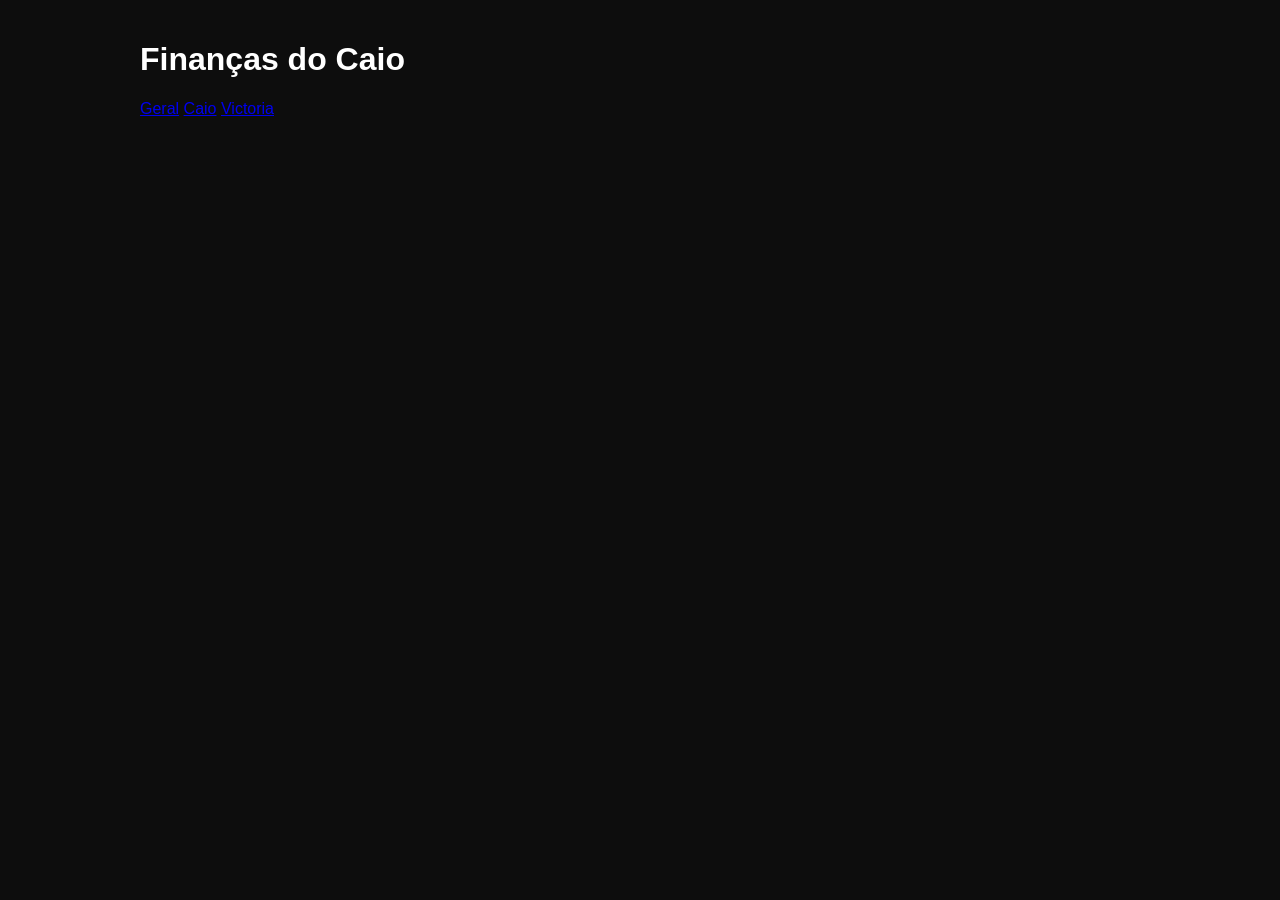
==== caio.html @ bb0ba9ef "Add files via upload" ====
<!DOCTYPE html>
<html lang="pt-BR">
<head>
<meta charset="UTF-8">
<meta name="viewport" content="width=device-width,initial-scale=1">
<title>Caio</title>
<link rel="stylesheet" href="style.css">
</head>
<body>
<div class="wrap">
<h1>Finanças do Caio</h1>
<nav class="tabs">
<a href="index.html" class="tab">Geral</a>
<a href="caio.html" class="tab active">Caio</a>
<a href="victoria.html" class="tab">Victoria</a>
</nav>
<div id="resumo"></div>
<div id="conteudo"></div>
</div>
<script>const PAGINA='caio';</script>
<script src="script.js"></script>
</body>
</html>
---- style.css ----
body{margin:0;background:#0d0d0d;color:#fff;font-family:Arial,sans-serif}
.wrap{max-width:1000px;margin:auto;padding:20px}
h1{font-size:32px}
.cards{display:grid;grid-template-columns:1fr;gap:15px;margin:20px 0}
.card{background:#181818;padding:20px;border-radius:16px;box-shadow:0 0 15px rgba(255,255,255,.05)}
form{display:grid;grid-template-columns:repeat(auto-fit,minmax(160px,1fr));gap:10px;margin:20px 0}
input,button{padding:12px;border:none;border-radius:12px}
input{background:#222;color:#fff}
button{background:#fff;color:#000;font-weight:bold;cursor:pointer}
table{width:100%;border-collapse:collapse;background:#181818;border-radius:16px;overflow:hidden}
th,td{padding:12px;text-align:left;border-bottom:1px solid #2b2b2b}
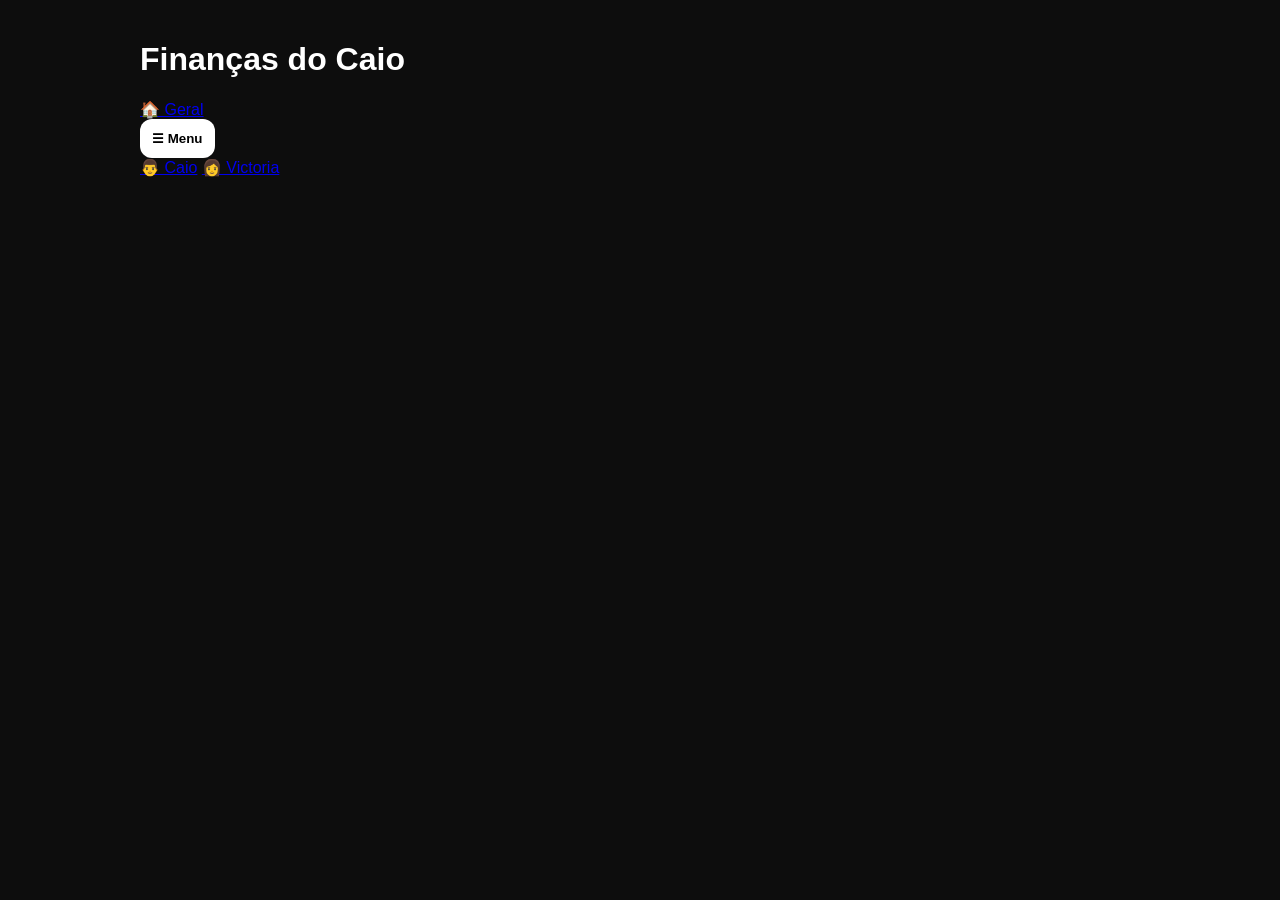
==== commit bb66ce1c: "Add files via upload" ====
--- a/caio.html
+++ b/caio.html
@@ -10,9 +10,14 @@
 <div class="wrap">
 <h1>Finanças do Caio</h1>
 <nav class="tabs">
-<a href="index.html" class="tab">Geral</a>
-<a href="caio.html" class="tab active">Caio</a>
-<a href="victoria.html" class="tab">Victoria</a>
+<a href="index.html" class="tab active">🏠 Geral</a>
+<div class="dropdown">
+<button class="tab">☰ Menu</button>
+<div class="dropdown-content">
+<a href="caio.html">👨 Caio</a>
+<a href="victoria.html">👩 Victoria</a>
+</div>
+</div>
 </nav>
 <div id="resumo"></div>
 <div id="conteudo"></div>
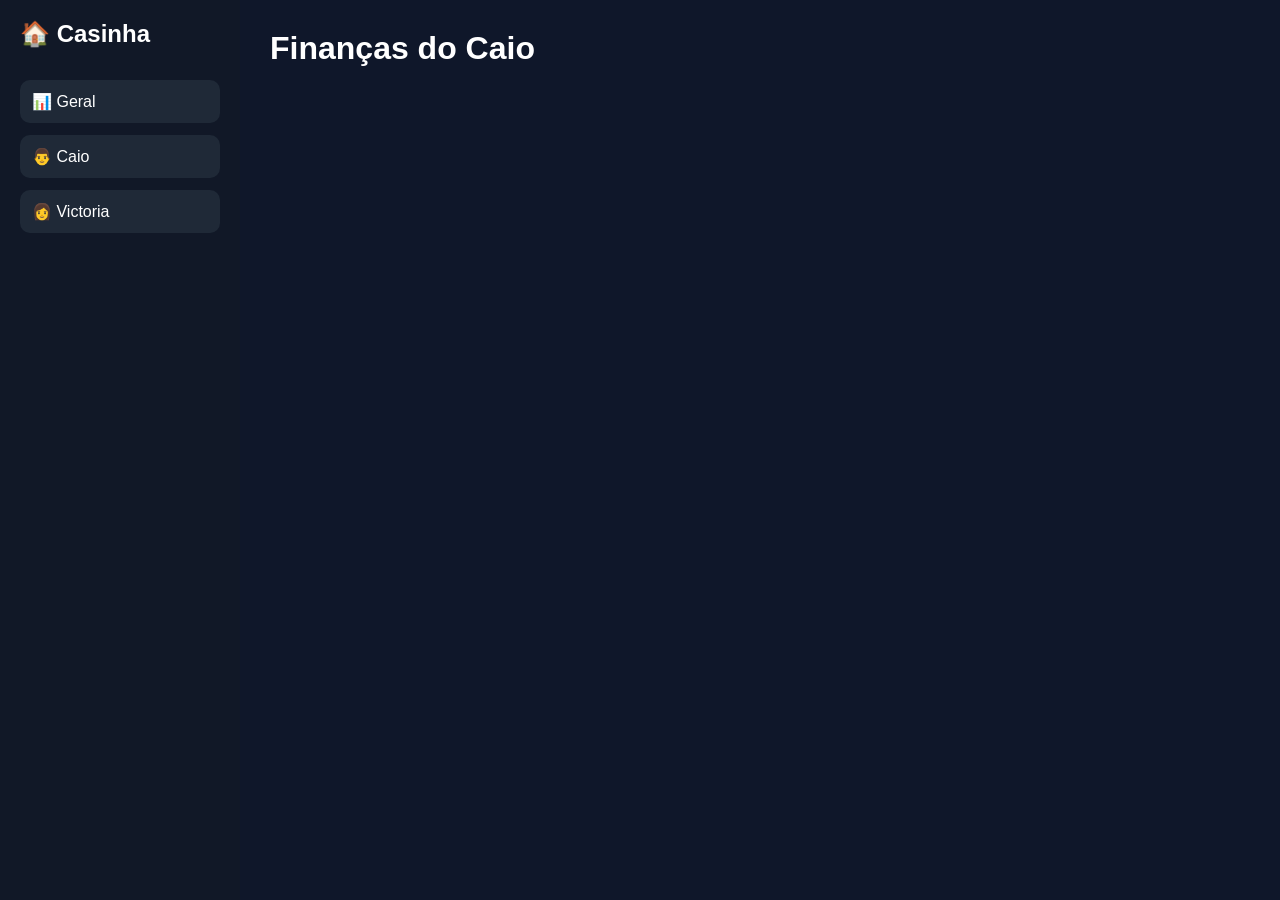
==== commit 248c78f5: "Add files via upload" ====
--- a/caio.html
+++ b/caio.html
@@ -1,28 +1 @@
-<!DOCTYPE html>
-<html lang="pt-BR">
-<head>
-<meta charset="UTF-8">
-<meta name="viewport" content="width=device-width,initial-scale=1">
-<title>Caio</title>
-<link rel="stylesheet" href="style.css">
-</head>
-<body>
-<div class="wrap">
-<h1>Finanças do Caio</h1>
-<nav class="tabs">
-<a href="index.html" class="tab active">🏠 Geral</a>
-<div class="dropdown">
-<button class="tab">☰ Menu</button>
-<div class="dropdown-content">
-<a href="caio.html">👨 Caio</a>
-<a href="victoria.html">👩 Victoria</a>
-</div>
-</div>
-</nav>
-<div id="resumo"></div>
-<div id="conteudo"></div>
-</div>
-<script>const PAGINA='caio';</script>
-<script src="script.js"></script>
-</body>
-</html>+<!DOCTYPE html><html lang='pt-BR'><head><meta charset='UTF-8'><meta name='viewport' content='width=device-width,initial-scale=1'><title>Caio</title><link rel='stylesheet' href='style.css'></head><body><div class='sidebar'><h2>🏠 Casinha</h2><a href='index.html'>📊 Geral</a><a href='caio.html'>👨 Caio</a><a href='victoria.html'>👩 Victoria</a></div><div class='main'><h1>Finanças do Caio</h1><div id='cards'></div><div id='conteudo'></div></div><script>const PAGINA='caio';</script><script src='script.js'></script></body></html>
--- a/style.css
+++ b/style.css
@@ -1,11 +1 @@
-body{margin:0;background:#0d0d0d;color:#fff;font-family:Arial,sans-serif}
-.wrap{max-width:1000px;margin:auto;padding:20px}
-h1{font-size:32px}
-.cards{display:grid;grid-template-columns:1fr;gap:15px;margin:20px 0}
-.card{background:#181818;padding:20px;border-radius:16px;box-shadow:0 0 15px rgba(255,255,255,.05)}
-form{display:grid;grid-template-columns:repeat(auto-fit,minmax(160px,1fr));gap:10px;margin:20px 0}
-input,button{padding:12px;border:none;border-radius:12px}
-input{background:#222;color:#fff}
-button{background:#fff;color:#000;font-weight:bold;cursor:pointer}
-table{width:100%;border-collapse:collapse;background:#181818;border-radius:16px;overflow:hidden}
-th,td{padding:12px;text-align:left;border-bottom:1px solid #2b2b2b}
+*{margin:0;padding:0;box-sizing:border-box}body{font-family:Arial;background:#0f172a;color:#fff;display:flex}.sidebar{width:240px;min-height:100vh;background:#111827;padding:20px;display:flex;flex-direction:column;gap:12px}.sidebar h2{margin-bottom:20px}.sidebar a{text-decoration:none;color:#fff;padding:12px;border-radius:10px;background:#1f2937}.sidebar a:hover{background:#374151}.main{flex:1;padding:30px}.main h1{margin-bottom:20px}.cards{display:grid;grid-template-columns:repeat(auto-fit,minmax(220px,1fr));gap:15px;margin-bottom:20px}.card{background:#1e293b;padding:18px;border-radius:16px;box-shadow:0 4px 10px rgba(0,0,0,.2)}table{width:100%;border-collapse:collapse;background:#1e293b;border-radius:16px;overflow:hidden}th,td{padding:12px;border-bottom:1px solid #334155}th{text-align:left;background:#334155}strong.pos{color:#22c55e}strong.neg{color:#ef4444}@media(max-width:768px){body{flex-direction:column}.sidebar{width:100%;min-height:auto;flex-direction:row;overflow:auto}.main{padding:15px}}
